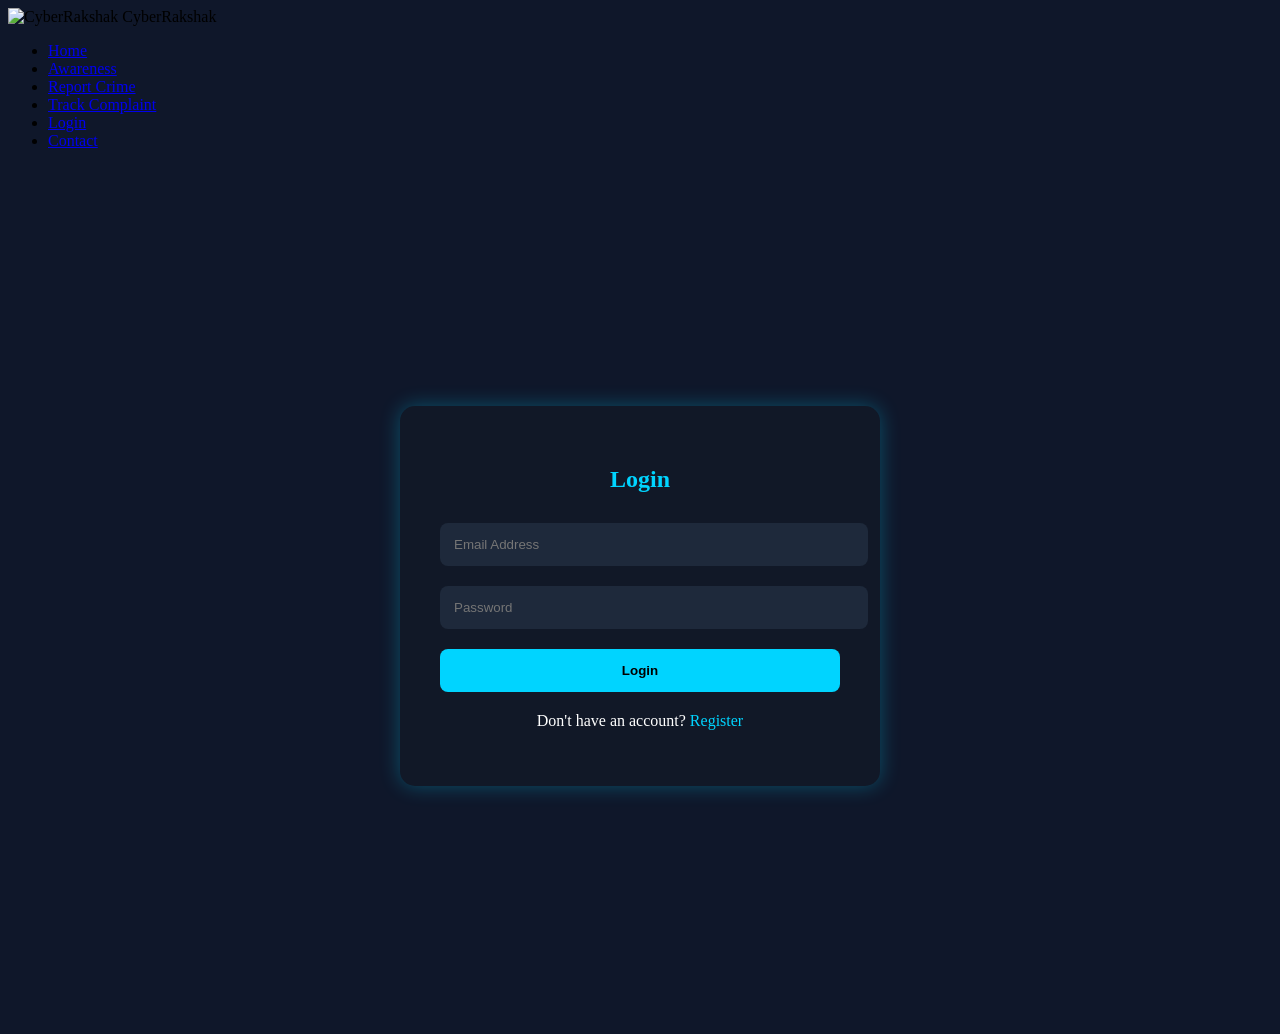
==== login.html @ ed164124 "Add files via upload" ====
<!DOCTYPE html>
<html lang="en">
<head>
<meta charset="UTF-8">
<meta name="viewport" content="width=device-width, initial-scale=1.0">

<title>Login - CyberRakshak</title>

<link rel="stylesheet"
href="https://cdnjs.cloudflare.com/ajax/libs/font-awesome/6.5.1/css/all.min.css">

<link rel="stylesheet" href="css/style.css">

<style>

body{
    min-height:100vh;
    background:#0F172A;
    padding-top:0;
}


.form-container{
    height:calc(100vh - 80px);
    display:flex;
    justify-content:center;
    align-items:center;
    padding:20px;
}

.form-box{
    width:400px;
    background:#111827;
    padding:40px;
    border-radius:15px;
    box-shadow:0 0 20px rgba(0,212,255,0.3);
}

.form-box h2{
    color:#00D4FF;
    text-align:center;
    margin-bottom:30px;
}

.form-box input{
    width:100%;
    padding:14px;
    margin-bottom:20px;
    border:none;
    border-radius:8px;
    background:#1E293B;
    color:white;
}

.form-box button{
    width:100%;
    padding:14px;
    border:none;
    border-radius:8px;
    background:#00D4FF;
    color:black;
    font-weight:bold;
    cursor:pointer;
    transition:0.3s;
}

.form-box button:hover{
    background:#38BDF8;
}

.form-box p{
    text-align:center;
    margin-top:20px;
    color:white;
}

.form-box a{
    color:#00D4FF;
    text-decoration:none;
}

.form-box a:hover{
    text-decoration:underline;
}

</style>

</head>

<body>


<nav class="navbar">

    <div class="logo">
        <img src="assets/cybericon.png" alt="CyberRakshak">
    <span>CyberRakshak</span>
    </div>

    <ul class="nav-links">
        <li><a href="index.html">Home</a></li>
        <li><a href="index.html#awareness">Awareness</a></li>
        <li><a href="report.php">Report Crime</a></li>
        <li><a href="track.php">Track Complaint</a></li>
        <li><a href="login.html">Login</a></li>
        <li><a href="index.html#footer">Contact</a></li>
    </ul>

</nav>


<div class="form-container">

    <form action="php/login.php" method="POST" class="form-box">

        <h2>Login</h2>

        <input
        type="email"
        name="email"
        placeholder="Email Address"
        required>

        <input
        type="password"
        name="password"
        placeholder="Password"
        required>

        <button type="submit">
            Login
        </button>

        <p>
            Don't have an account?
            <a href="register.html">Register</a>
        </p>

    </form>

</div>

</body>
</html>
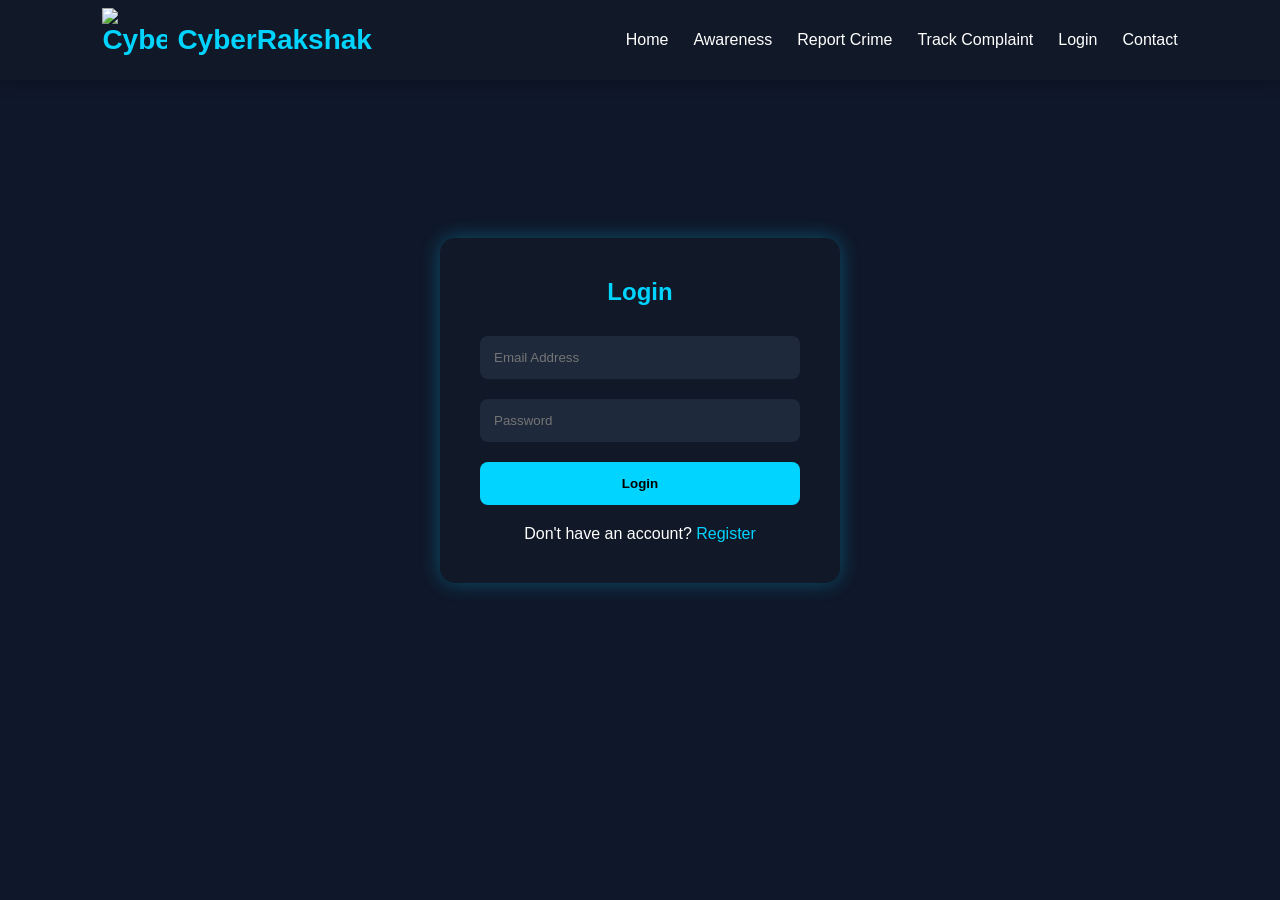
==== commit ae65650d: "Update login.html" ====
--- a/login.html
+++ b/login.html
@@ -9,7 +9,7 @@
 <link rel="stylesheet"
 href="https://cdnjs.cloudflare.com/ajax/libs/font-awesome/6.5.1/css/all.min.css">
 
-<link rel="stylesheet" href="css/style.css">
+<link rel="stylesheet" href="style.css">
 
 <style>
 
@@ -111,7 +111,7 @@
 
 <div class="form-container">
 
-    <form action="php/login.php" method="POST" class="form-box">
+    <form action="login.php" method="POST" class="form-box">
 
         <h2>Login</h2>
 
@@ -141,4 +141,4 @@
 </div>
 
 </body>
-</html>+</html>
--- a/style.css
+++ b/style.css
@@ -0,0 +1,525 @@
+*{
+    margin:0;
+    padding:0;
+    box-sizing:border-box;
+}
+
+html{
+    scroll-behavior:smooth;
+}
+
+body{
+    background:#0F172A;
+    color:white;
+    font-family:Arial, sans-serif;
+    padding-top:80px;
+}
+
+
+.navbar{
+    position:fixed;
+    top:0;
+    left:0;
+
+    width:100%;
+    height:80px;
+
+    background:#111827;
+
+    display:flex;
+    justify-content:space-between;
+    align-items:center;
+
+    padding:0 8%;
+
+    z-index:9999;
+
+    box-shadow:0 2px 15px rgba(0,0,0,0.3);
+}
+
+.logo{
+    display:flex;
+    align-items:center;
+    gap:10px;
+
+    color:#00D4FF;
+    font-size:28px;
+    font-weight:bold;
+}
+.logo img{
+    width:65px;
+    height:65px;
+    object-fit:contain;
+    display: block;
+}
+
+.nav-links{
+    display:flex;
+    gap:25px;
+    list-style:none;
+}
+
+.nav-links a{
+    text-decoration:none;
+    color:white;
+    font-size:16px;
+    font-weight:500;
+    transition:.3s;
+}
+
+.nav-links a:hover{
+    color:#00D4FF;
+}
+
+
+.hero{
+    min-height:calc(100vh - 80px);
+
+    display:flex;
+    justify-content:center;
+    align-items:center;
+
+    text-align:center;
+
+    padding:40px 20px;
+}
+
+.hero-content{
+    max-width:1000px;
+}
+
+.hero-content h1{
+    font-size:72px;
+    margin-bottom:25px;
+    line-height:1.15;
+}
+
+.hero-content p{
+    font-size:22px;
+    color:#CBD5E1;
+    margin-bottom:35px;
+    line-height:1.8;
+}
+
+
+.hero-buttons{
+    display:flex;
+    justify-content:center;
+    align-items:center;
+    gap:25px;
+    flex-wrap:wrap;
+}
+
+.hero-btn{
+    display:flex;
+    justify-content:center;
+    align-items:center;
+
+    width:220px;
+    height:65px;
+
+    background:#00D4FF;
+    color:black !important;
+
+    text-decoration:none;
+    font-size:20px;
+    font-weight:700;
+
+    border-radius:14px;
+    border:2px solid #00D4FF;
+
+    transition:0.4s;
+}
+
+.hero-btn:hover{
+    transform:translateY(-5px);
+    box-shadow:0 0 25px rgba(0,212,255,0.5);
+}
+
+.secondary-btn{
+    background:transparent;
+    color:white !important;
+}
+
+.secondary-btn:hover{
+    background:#00D4FF;
+    color:black !important;
+}
+
+@media(max-width:768px){
+
+    .navbar{
+        flex-direction:column;
+        height:auto;
+        padding:15px;
+    }
+
+    .nav-links{
+        flex-wrap:wrap;
+        justify-content:center;
+        margin-top:10px;
+    }
+
+    body{
+        padding-top:120px;
+    }
+
+    .hero{
+        min-height:auto;
+        padding:80px 20px;
+    }
+
+    .hero-content h1{
+        font-size:42px;
+    }
+
+    .hero-content p{
+        font-size:18px;
+    }
+
+    .hero-btn{
+        width:190px;
+        height:58px;
+        font-size:18px;
+    }
+}
+
+/* Awareness Section */
+
+.awareness-section{
+    width:100%;
+    min-height:100vh;
+    background:#0F172A;
+    padding:80px 8%;
+    color:white;
+}
+
+.section-title{
+    text-align:center;
+    margin-bottom:60px;
+}
+
+.section-title h1{
+    font-size:50px;
+    color:#00D4FF;
+    margin-bottom:15px;
+}
+
+.section-title p{
+    font-size:18px;
+    color:#cbd5e1;
+}
+
+.awareness-container{
+    display:grid;
+    grid-template-columns:repeat(auto-fit, minmax(320px, 1fr));
+    gap:30px;
+}
+
+.awareness-card{
+    background:rgba(255,255,255,0.05);
+    border:1px solid rgba(255,255,255,0.1);
+    backdrop-filter:blur(10px);
+    padding:30px;
+    border-radius:20px;
+    transition:0.4s;
+    position:relative;
+    overflow:hidden;
+}
+
+.awareness-card:hover{
+    transform:translateY(-10px);
+    box-shadow:0 0 25px rgba(0,212,255,0.4);
+    border-color:#00D4FF;
+}
+
+.card-icon{
+    font-size:50px;
+    margin-bottom:20px;
+}
+
+.awareness-card h2{
+    font-size:28px;
+    margin-bottom:15px;
+    color:#00D4FF;
+}
+
+.awareness-card p{
+    color:#cbd5e1;
+    margin-bottom:20px;
+    line-height:1.7;
+}
+
+.awareness-card ul{
+    padding-left:20px;
+}
+
+.awareness-card ul li{
+    margin-bottom:10px;
+    color:#e2e8f0;
+}
+
+/* Responsive */
+
+@media(max-width:768px){
+
+    .section-title h1{
+        font-size:38px;
+    }
+
+}
+
+/* Modern Footer */
+
+.modern-footer{
+    background:#020617;
+    padding:80px 8% 25px;
+    color:white;
+    position:relative;
+    overflow:hidden;
+}
+
+/* Glow Effect */
+
+.modern-footer::before{
+    content:'';
+    position:absolute;
+    width:400px;
+    height:400px;
+    background:rgba(0,212,255,0.08);
+    border-radius:50%;
+    top:-150px;
+    right:-100px;
+    filter:blur(80px);
+}
+
+/* Top Footer */
+
+.footer-top{
+    display:grid;
+    grid-template-columns:2fr 1fr 1fr 1fr;
+    gap:50px;
+    position:relative;
+    z-index:2;
+}
+
+/* Brand */
+
+.footer-brand h2{
+    font-size:32px;
+    color:#00D4FF;
+    margin-bottom:20px;
+}
+
+.footer-brand p{
+    color:#cbd5e1;
+    line-height:1.8;
+    margin-bottom:25px;
+    max-width:350px;
+}
+
+/* Social Icons */
+
+.footer-socials{
+    display:flex;
+    gap:15px;
+}
+
+.footer-socials a{
+    width:45px;
+    height:45px;
+    border-radius:50%;
+    background:#111827;
+    display:flex;
+    justify-content:center;
+    align-items:center;
+    text-decoration:none;
+    color:#00D4FF;
+    transition:0.4s;
+    font-size:18px;
+}
+
+.footer-socials a:hover{
+    background:#00D4FF;
+    color:black;
+    transform:translateY(-6px);
+}
+
+/* Links */
+
+.footer-links h3,
+.footer-contact h3{
+    margin-bottom:25px;
+    color:#00D4FF;
+    font-size:22px;
+}
+
+.footer-links{
+    display:flex;
+    flex-direction:column;
+}
+
+.footer-links a{
+    color:#cbd5e1;
+    text-decoration:none;
+    margin-bottom:15px;
+    transition:0.3s;
+    position:relative;
+    width:fit-content;
+}
+
+.footer-links a:hover{
+    color:#00D4FF;
+    transform:translateX(6px);
+}
+
+/* Contact */
+
+.footer-contact p{
+    margin-bottom:18px;
+    color:#cbd5e1;
+    display:flex;
+    align-items:center;
+    gap:10px;
+}
+
+/* Bottom */
+
+.footer-bottom{
+    margin-top:60px;
+    padding-top:25px;
+    border-top:1px solid rgba(255,255,255,0.08);
+    text-align:center;
+    position:relative;
+    z-index:2;
+}
+
+.footer-bottom p{
+    color:#94a3b8;
+    letter-spacing:1px;
+}
+
+/* Responsive */
+
+@media(max-width:992px){
+
+    .footer-top{
+        grid-template-columns:1fr 1fr;
+    }
+
+}
+
+@media(max-width:768px){
+
+    .footer-top{
+        grid-template-columns:1fr;
+        text-align:center;
+    }
+
+    .footer-brand p{
+        margin:auto;
+        margin-bottom:25px;
+    }
+
+    .footer-socials{
+        justify-content:center;
+    }
+
+    .footer-contact p{
+        justify-content:center;
+    }
+
+    .footer-links a{
+        margin:auto auto 15px;
+    }
+
+}
+
+
+.dashboard{
+  height:100vh;
+  display:flex;
+  justify-content:center;
+  align-items:center;
+  flex-direction:column;
+}
+
+.dashboard h1{
+  font-size:50px;
+  margin-bottom:20px;
+}
+
+.dashboard a{
+  margin-top:20px;
+  padding:12px 25px;
+  background:#00D4FF;
+  color:black;
+  text-decoration:none;
+  border-radius:8px;
+  font-weight:bold;
+}
+
+
+/* Select & Textarea */
+
+.form-box select,
+.form-box textarea{
+  width:100%;
+  padding:14px;
+  margin-bottom:20px;
+  border:none;
+  border-radius:8px;
+  background:#1e293b;
+  color:white;
+}
+
+.form-box textarea{
+  height:120px;
+  resize:none;
+}
+
+/* Feedback Section */
+
+.footer-feedback h3{
+    color:#00D4FF;
+    margin-bottom:20px;
+    font-size:22px;
+}
+
+.footer-feedback form{
+    display:flex;
+    flex-direction:column;
+    gap:15px;
+}
+
+.footer-feedback input,
+.footer-feedback textarea{
+    width:100%;
+    padding:14px;
+    border:none;
+    outline:none;
+    border-radius:10px;
+    background:#111827;
+    color:white;
+    resize:none;
+}
+
+.footer-feedback textarea{
+    height:120px;
+}
+
+.footer-feedback button{
+    padding:14px;
+    border:none;
+    border-radius:10px;
+    background:#00D4FF;
+    color:black;
+    font-weight:bold;
+    cursor:pointer;
+    transition:0.3s;
+}
+
+.footer-feedback button:hover{
+    box-shadow:0 0 20px rgba(0,212,255,0.5);
+    transform:translateY(-3px);
+}
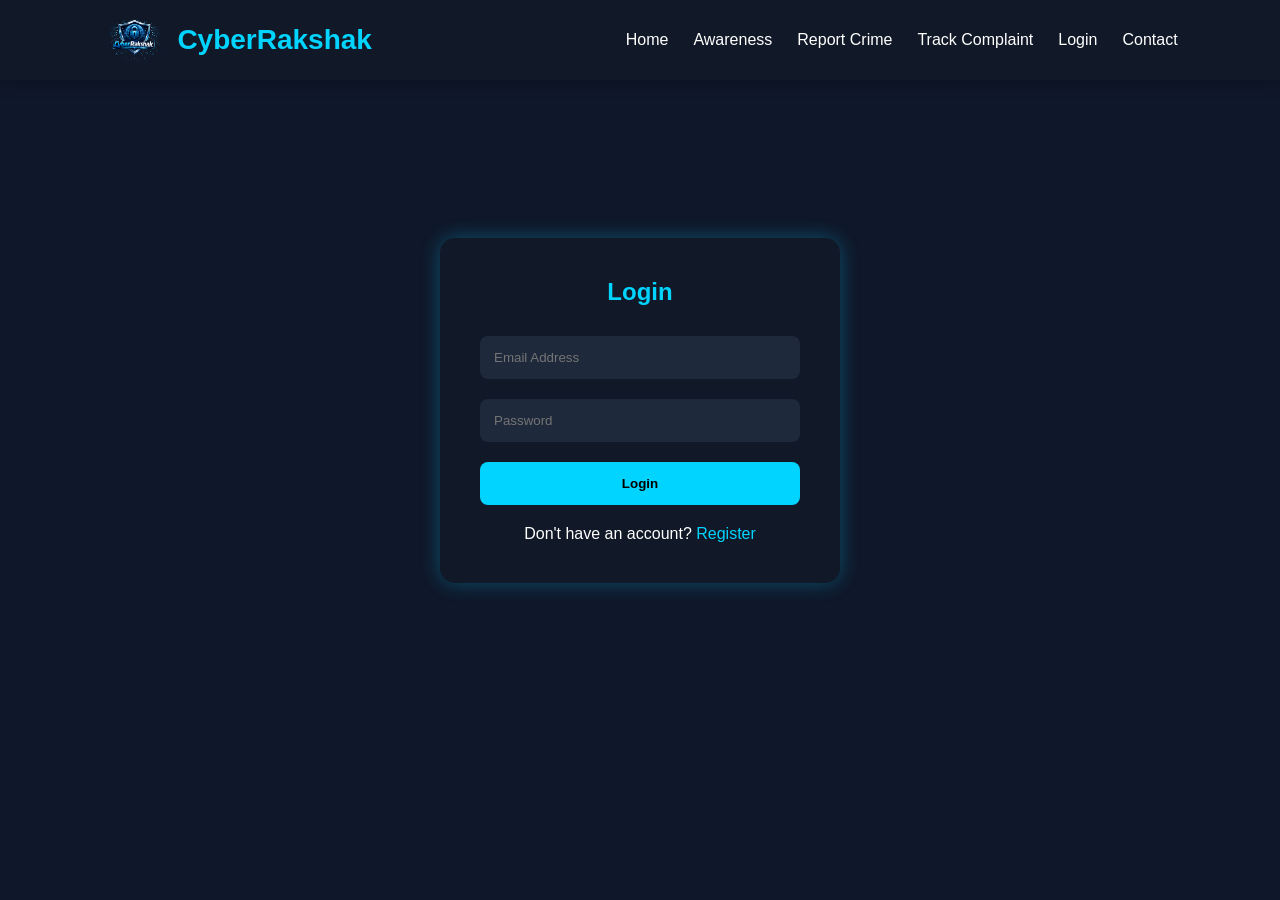
==== commit 033d4bdb: "Update login.html" ====
--- a/login.html
+++ b/login.html
@@ -93,7 +93,7 @@
 <nav class="navbar">
 
     <div class="logo">
-        <img src="assets/cybericon.png" alt="CyberRakshak">
+        <img src="cybericon.png" alt="CyberRakshak">
     <span>CyberRakshak</span>
     </div>
 
--- a/style.css
+++ b/style.css
@@ -80,8 +80,19 @@
     align-items:center;
 
     text-align:center;
-
     padding:40px 20px;
+
+    background:
+    radial-gradient(circle at top right,
+    rgba(0,212,255,0.15),
+    transparent 35%),
+    linear-gradient(
+    135deg,
+    #0F172A,
+    #111827,
+    #1E293B);
+
+    overflow:hidden;
 }
 
 .hero-content{
@@ -176,11 +187,96 @@
     .hero-content p{
         font-size:18px;
     }
-
     .hero-btn{
         width:190px;
         height:58px;
         font-size:18px;
+    }
+}
+
+.hero-stats{
+    margin-top:60px;
+
+    display:flex;
+    justify-content:center;
+    gap:25px;
+
+    flex-wrap:wrap;
+}
+
+.stat-card{
+    min-width:180px;
+
+    padding:18px 25px;
+
+    background:rgba(255,255,255,0.08);
+
+    backdrop-filter:blur(10px);
+
+    border:1px solid rgba(255,255,255,0.1);
+
+    border-radius:15px;
+
+    animation:floatCard 4s ease-in-out infinite;
+}
+
+.stat-card:nth-child(2){
+    animation-delay:1s;
+}
+
+.stat-card:nth-child(3){
+    animation-delay:2s;
+}
+
+.stat-card h3{
+    color:#00D4FF;
+    font-size:30px;
+    margin-bottom:8px;
+}
+
+.stat-card span{
+    color:#CBD5E1;
+    font-size:15px;
+}
+
+@keyframes floatCard{
+    0%,100%{
+        transform:translateY(0);
+    }
+
+    50%{
+        transform:translateY(-10px);
+    }
+}
+
+/* Mobile */
+
+@media(max-width:768px){
+
+    .hero{
+        padding:80px 20px;
+    }
+
+    .hero-content h1{
+        font-size:42px;
+    }
+
+    .hero-content p{
+        font-size:18px;
+    }
+
+    .hero-btn{
+        width:190px;
+        height:58px;
+        font-size:18px;
+    }
+
+    .hero-stats{
+        gap:15px;
+    }
+
+    .stat-card{
+        min-width:150px;
     }
 }
 
@@ -522,4 +618,4 @@
 .footer-feedback button:hover{
     box-shadow:0 0 20px rgba(0,212,255,0.5);
     transform:translateY(-3px);
-}+}
